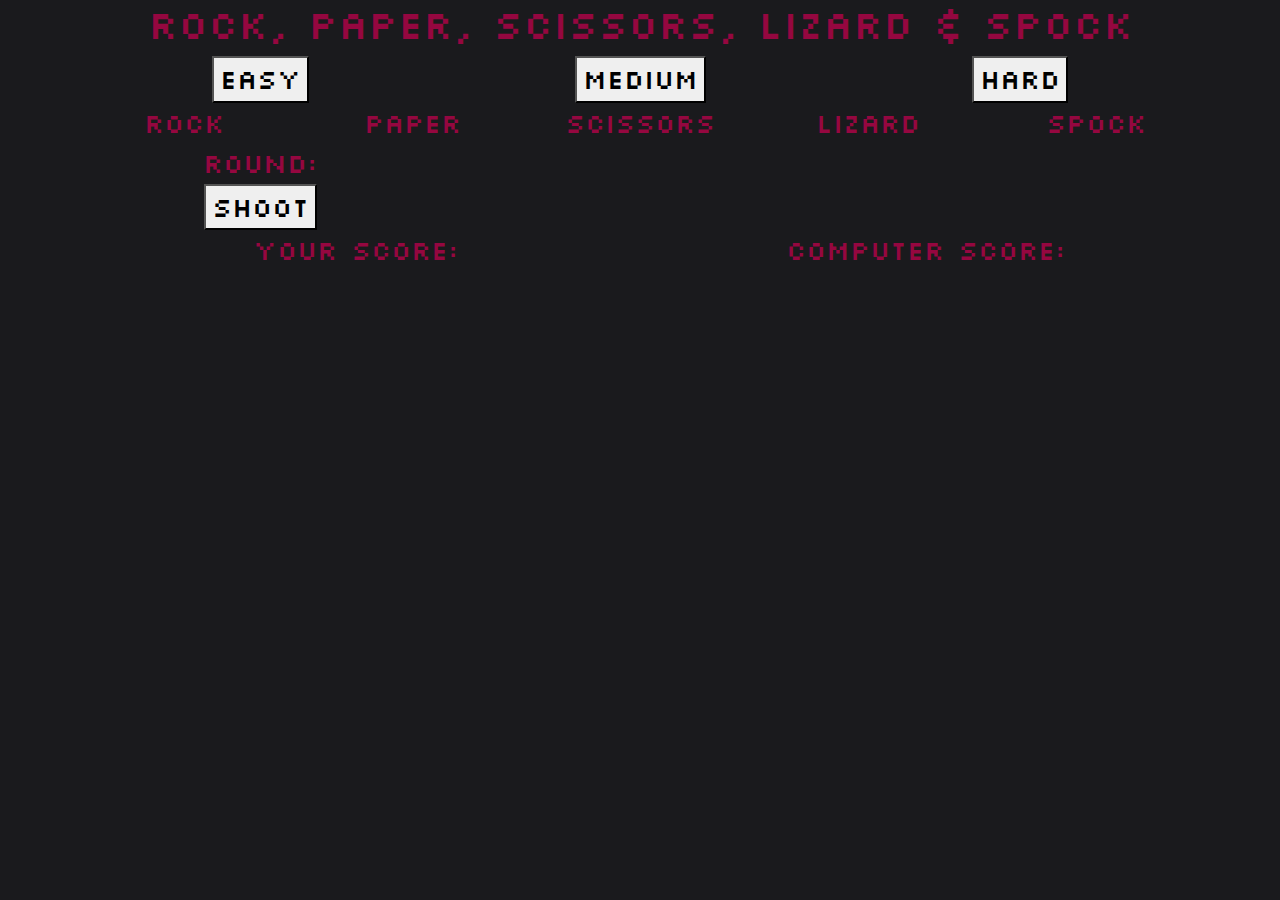
==== index.html @ 79e98b81 "Initial commit" ====
<!DOCTYPE html>
<html lang="en">

<head>
    <meta charset="UTF-8">
    <meta http-equiv="X-UA-Compatible" content="IE=edge">
    <meta name="viewport" content="width=device-width, initial-scale=1.0">
    <link rel="stylesheet" href="https://cdn.jsdelivr.net/npm/bootstrap@4.3.1/dist/css/bootstrap.min.css"
        integrity="sha384-ggOyR0iXCbMQv3Xipma34MD+dH/1fQ784/j6cY/iJTQUOhcWr7x9JvoRxT2MZw1T" crossorigin="anonymous">
    <link rel="preconnect" href="https://fonts.googleapis.com">
    <link rel="preconnect" href="https://fonts.gstatic.com" crossorigin>
    <link href="https://fonts.googleapis.com/css2?family=Silkscreen&display=swap" rel="stylesheet">
    <link rel="stylesheet" href="assets/CSS/style.css">
    <title>RPSLS</title>
</head>

<body>
    <h1>Rock, Paper, Scissors, Lizard & Spock</h1>

    <div class="container">
        <div class="row">
            <div class="col-4" id="outcome"></div>
        </div>
        <div class="row">
            <div class="col-4"><button>Easy</button></div>
            <div class="col-4"><button>Medium</button></div>
            <div class="col-4"><button>Hard</button></div>
        </div>
        <div class="row">
            <div class="col">Rock</div>
            <div class="col">Paper</div>
            <div class="col">Scissors</div>
            <div class="col">Lizard</div>
            <div class="col">Spock</div>
        </div>
        <div class="row">
            <div class="col-4">Round: </div>
        </div>
        <div class="row">
            <div class="col-4"><button>SHOOT</button></div>
        </div>
        <div class="row">
            <div class="col-4" id="computer-response"></div>
        </div>
        <div class="row">
            <div class="col-6">Your Score: </div>
            <div class="col-6">Computer Score: </div>
        </div>
    </div>

</body>

</html>
---- assets/CSS/style.css ----
/* --------- Global style */

body {
    background-color: white;
    font-family: 'Silkscreen', cursive;
    color: #950740;
    text-align: center;
    font-size: 27px;
    background-color: #1A1A1D;
}
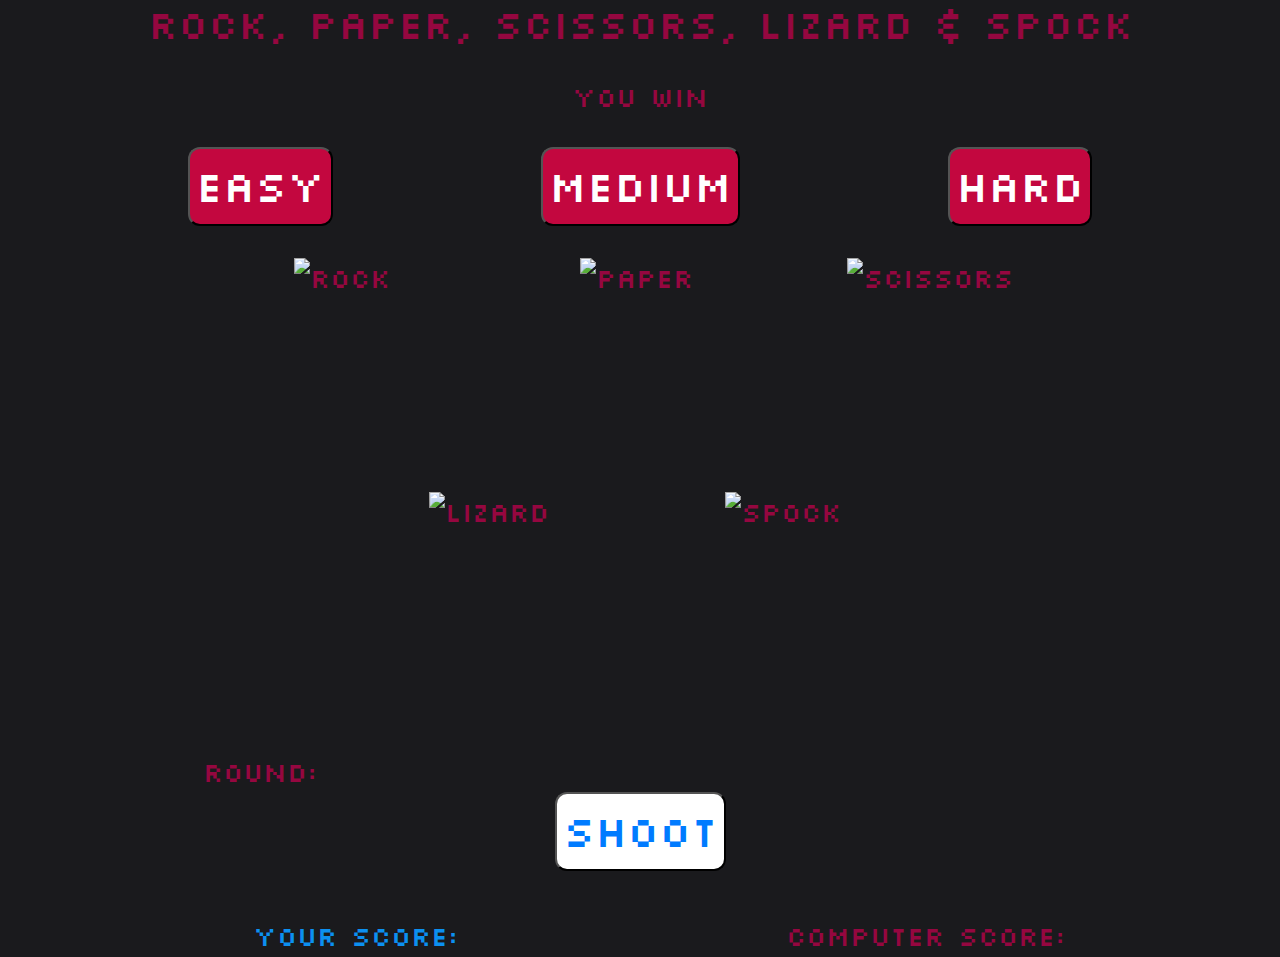
==== commit b11c9c29: "add js start logic to game" ====
--- a/index.html
+++ b/index.html
@@ -18,35 +18,61 @@
     <h1>Rock, Paper, Scissors, Lizard & Spock</h1>
 
     <div class="container">
+        <div class="row justify-content-center">
+            <div class="col-4" id="round-outcome">you win</div>
+        </div>
+        <form>
+            <div class="row" id="difficulty">
+                <div class="col-4"><button type="button" name="easy" class="game-buttons">Easy</button></div>
+                <div class="col-4"><button type="button" name="medium" class="game-buttons">Medium</button></div>
+                <div class="col-4"><button type="button" name="hard" class="game-buttons">Hard</button></div>
+            </div>
+            <div class="row" id="game-set">
+                <div class="col-12">
+                    <label class="game-items">
+                        <input type="radio" name="game-options" value="rock">
+                        <img id="option1" src="/assets/images/rock.png" alt="rock">
+                    </label>
+                    <label class="game-items">
+                        <input type="radio" name="game-options" value="paper">
+                        <img id="option2" src="/assets/images/paper.png" alt="paper">
+                    </label>
+                    <label class="game-items">
+                        <input type="radio" name="game-options" value="scissors">
+                        <img id="option3" src="/assets/images/scissor.png" alt="scissors">
+                    </label>
+                    <label class="game-items">
+                        <input type="radio" name="game-options" value="lizard">
+                        <img id="option4" src="/assets/images/lizard.png" alt="lizard">
+                    </label>
+                    <label class="game-items">
+                        <input type="radio" name="game-options" value="spock">
+                        <img id="option5" src="/assets/images/spock.png" alt="spock">
+                    </label>
+                </div>
+            </div>
+            <div class="row">
+                <div class="col-4">Round: </div>
+            </div>
+
+            <div class="row justify-content-center">
+                <div class="col-4"><button id="shoot-game" type="submit"><a href="outcome.html">SHOOT</a></button>
+                </div>
+            </div>
+        </form>
+
         <div class="row">
-            <div class="col-4" id="outcome"></div>
+            <div class="col-4" id="computer-response">
+                <p></p>
+            </div>
         </div>
-        <div class="row">
-            <div class="col-4"><button>Easy</button></div>
-            <div class="col-4"><button>Medium</button></div>
-            <div class="col-4"><button>Hard</button></div>
-        </div>
-        <div class="row">
-            <div class="col">Rock</div>
-            <div class="col">Paper</div>
-            <div class="col">Scissors</div>
-            <div class="col">Lizard</div>
-            <div class="col">Spock</div>
-        </div>
-        <div class="row">
-            <div class="col-4">Round: </div>
-        </div>
-        <div class="row">
-            <div class="col-4"><button>SHOOT</button></div>
-        </div>
-        <div class="row">
-            <div class="col-4" id="computer-response"></div>
-        </div>
-        <div class="row">
-            <div class="col-6">Your Score: </div>
-            <div class="col-6">Computer Score: </div>
+        <div class="row" id="current-score">
+            <div class="col-6" id="your-current-score">Your Score: </div>
+            <div class="col-6" id="computer-current-score">Computer Score: </div>
         </div>
     </div>
+
+    <script src="assets/js/script.js"></script>
 
 </body>
 
--- a/assets/CSS/style.css
+++ b/assets/CSS/style.css
@@ -7,4 +7,117 @@
     text-align: center;
     font-size: 27px;
     background-color: #1A1A1D;
+}
+
+h1,
+#round-outcome,
+#difficulty,
+#game-set,
+[type=submit] {
+    margin-bottom: 29px;
+}
+
+/* Page button style */
+
+.game-buttons {
+    height: 79px;
+    border-radius: 12px;
+    background-color: #C3073F;
+    font-size: 43px;
+    color: white;
+}
+
+.game-buttons:hover {
+    filter: drop-shadow(1px 2px 13px white);
+}
+
+.game-buttons:checked {
+    background-color: white;
+    font-size: 43px;
+    color: #C3073F;
+}
+
+.game-buttons:focus {
+    background-color: white;
+    font-size: 43px;
+    color: #C3073F;
+}
+
+#shoot-game {
+    color: black;
+    background-color: white;
+    height: 79px;
+    border-radius: 12px;
+    font-size: 43px;
+    text-decoration: none;
+}
+
+
+/*Game Option Icons */
+
+
+.game-items {
+    width: 280px;
+    height: 226px;
+    border: none;
+}
+
+
+/*Image sizes*/
+#option1 {
+    width: 280px;
+    height: 226px;
+    border: none;
+}
+
+#option2 {
+    width: 280px;
+    height: 226px;
+    border: none;
+}
+
+#option3 {
+    width: 280px;
+    height: 226px;
+    border: none;
+}
+
+#option4 {
+    width: 269px;
+    height: 185px;
+    border: none;
+}
+
+#option5 {
+    width: 237px;
+    height: 252px;
+    border: none;
+}
+
+/* button pseudo elements reactions*/
+[type=radio]:checked+img {
+    outline: 4px solid #0C90F0;
+    border-radius: 6px;
+    filter: none;
+}
+
+img:hover {
+    filter: drop-shadow(9px 0px 11px #0C90F0) drop-shadow(-4px 1px 0 #0C90F0);
+}
+
+
+[type=radio]+img {
+    cursor: pointer;
+    margin-right: 0.5rem;
+}
+
+[type=radio] {
+    position: absolute;
+    opacity: 0;
+    width: 0;
+    height: 0;
+}
+
+#your-current-score {
+    color: #0C90F0;
 }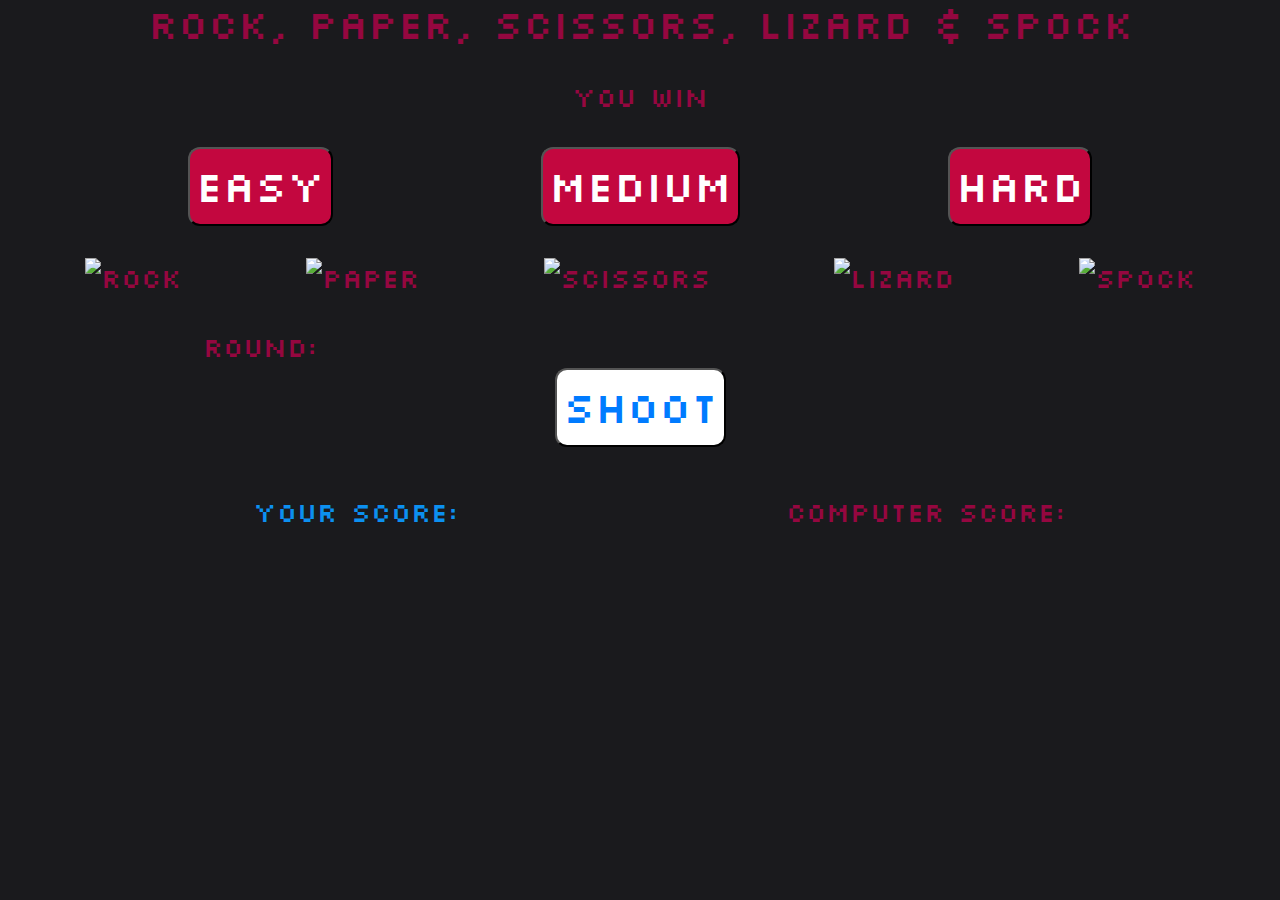
==== commit ec46b09a: "img update logic and style" ====
--- a/index.html
+++ b/index.html
@@ -27,28 +27,48 @@
                 <div class="col-4"><button type="button" name="medium" class="game-buttons">Medium</button></div>
                 <div class="col-4"><button type="button" name="hard" class="game-buttons">Hard</button></div>
             </div>
-            <div class="row" id="game-set">
+            <div class="row">
                 <div class="col-12">
-                    <label class="game-items">
+                    <ul id="game-set">
+                        <li tabindex="0" (click)=" getItem()">
+                            <img id="option1" src="/assets/images/rock.png" alt="rock">
+                        </li>
+                        <li tabindex="1" (click)=" getItem()">
+                            <img id="option2" src="/assets/images/paper.png" alt="paper">
+                        </li>
+                        <li tabindex="2" (click)=" getItem()">
+                            <img id="option3" src="/assets/images/scissor.png" alt="scissors">
+                        </li>
+                        <li tabindex="3" (click)=" getItem()">
+                            <img id="option4" src="/assets/images/lizard.png" alt="lizard">
+                        </li>
+                        <li tabindex="4" (click)=" getItem()">
+                            <img id="option5" src="/assets/images/spock.png" alt="spock">
+                        </li>
+
+                    </ul>
+
+
+                    <!-- <span class="game-items">
                         <input type="radio" name="game-options" value="rock">
                         <img id="option1" src="/assets/images/rock.png" alt="rock">
-                    </label>
-                    <label class="game-items">
+                    </span>
+                    <span class="game-items">
                         <input type="radio" name="game-options" value="paper">
                         <img id="option2" src="/assets/images/paper.png" alt="paper">
-                    </label>
-                    <label class="game-items">
+                    </span>
+                    <span class="game-items">
                         <input type="radio" name="game-options" value="scissors">
                         <img id="option3" src="/assets/images/scissor.png" alt="scissors">
-                    </label>
-                    <label class="game-items">
+                    </span>
+                    <span class="game-items">
                         <input type="radio" name="game-options" value="lizard">
                         <img id="option4" src="/assets/images/lizard.png" alt="lizard">
-                    </label>
-                    <label class="game-items">
+                    </span>
+                    <span class="game-items">
                         <input type="radio" name="game-options" value="spock">
                         <img id="option5" src="/assets/images/spock.png" alt="spock">
-                    </label>
+                    </span> -->
                 </div>
             </div>
             <div class="row">
--- a/assets/CSS/style.css
+++ b/assets/CSS/style.css
@@ -95,7 +95,9 @@
 }
 
 /* button pseudo elements reactions*/
-[type=radio]:checked+img {
+
+
+.selected {
     outline: 4px solid #0C90F0;
     border-radius: 6px;
     filter: none;
@@ -103,19 +105,24 @@
 
 img:hover {
     filter: drop-shadow(9px 0px 11px #0C90F0) drop-shadow(-4px 1px 0 #0C90F0);
-}
-
-
-[type=radio]+img {
     cursor: pointer;
     margin-right: 0.5rem;
 }
 
-[type=radio] {
-    position: absolute;
-    opacity: 0;
-    width: 0;
-    height: 0;
+ul {
+    display: flex;
+    align-items: stretch;
+    justify-content: space-between;
+    width: 100%;
+    margin: 0;
+    padding: 0;
+}
+
+li {
+    display: block;
+    flex: 0 1 auto;
+    /* Default */
+    list-style-type: none;
 }
 
 #your-current-score {
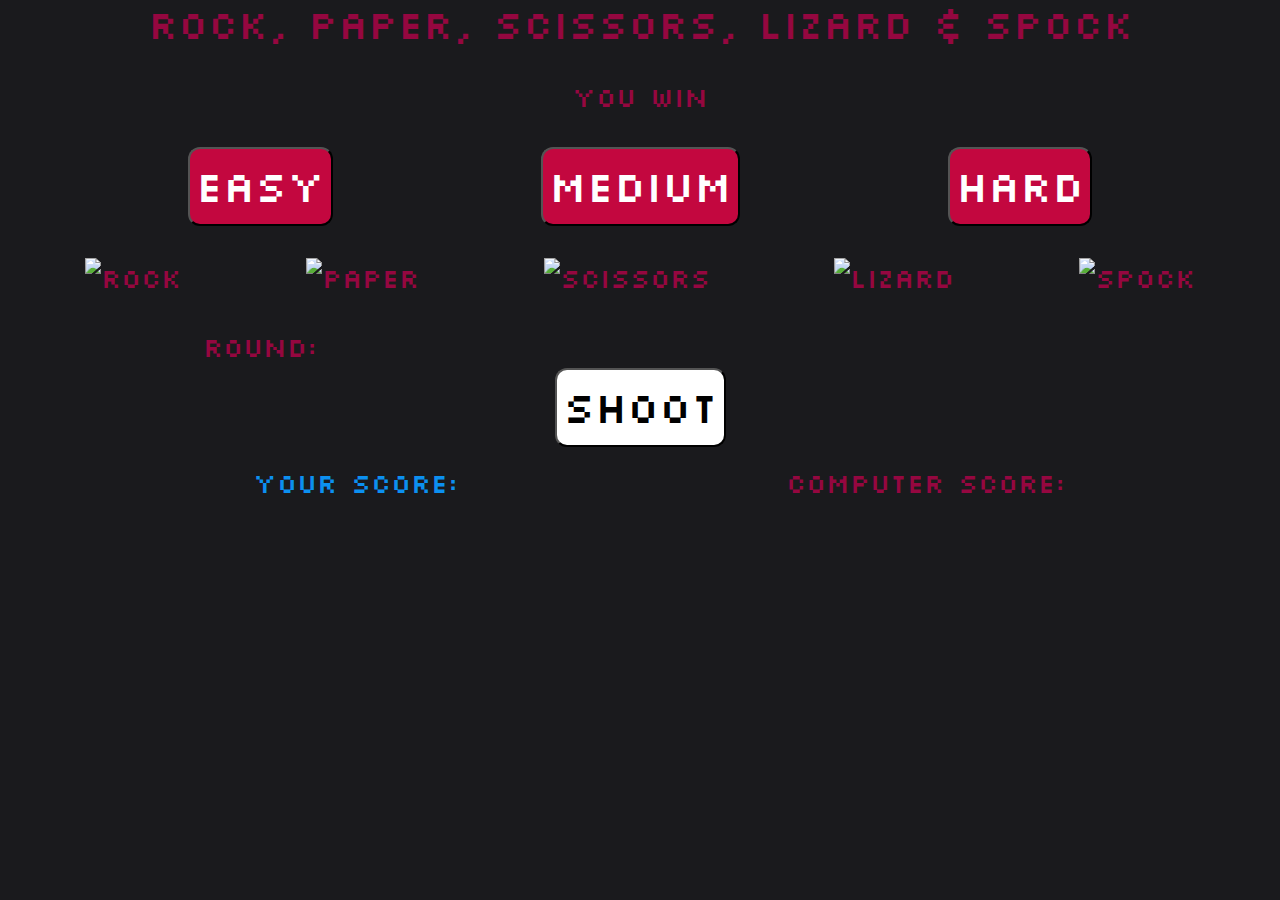
==== commit fdeeddc6: "add logic got button inputs" ====
--- a/index.html
+++ b/index.html
@@ -23,52 +23,30 @@
         </div>
         <form>
             <div class="row" id="difficulty">
-                <div class="col-4"><button type="button" name="easy" class="game-buttons">Easy</button></div>
-                <div class="col-4"><button type="button" name="medium" class="game-buttons">Medium</button></div>
-                <div class="col-4"><button type="button" name="hard" class="game-buttons">Hard</button></div>
+                <div class="col-4"><button type="button" id="easy" class="game-buttons">Easy</button></div>
+                <div class="col-4"><button type="button" id="medium" class="game-buttons">Medium</button></div>
+                <div class="col-4"><button type="button" id="hard" class="game-buttons">Hard</button></div>
             </div>
             <div class="row">
                 <div class="col-12">
                     <ul id="game-set">
                         <li tabindex="0" (click)=" getItem()">
-                            <img id="option1" src="/assets/images/rock.png" alt="rock">
+                            <img id="rock-option" src="/assets/images/rock.png" alt="rock">
                         </li>
                         <li tabindex="1" (click)=" getItem()">
-                            <img id="option2" src="/assets/images/paper.png" alt="paper">
+                            <img id="paper-option" src="/assets/images/paper.png" alt="paper">
                         </li>
                         <li tabindex="2" (click)=" getItem()">
-                            <img id="option3" src="/assets/images/scissor.png" alt="scissors">
+                            <img id="scissors-option" src="/assets/images/scissor.png" alt="scissors">
                         </li>
                         <li tabindex="3" (click)=" getItem()">
-                            <img id="option4" src="/assets/images/lizard.png" alt="lizard">
+                            <img id="lizard-option" src="/assets/images/lizard.png" alt="lizard">
                         </li>
                         <li tabindex="4" (click)=" getItem()">
-                            <img id="option5" src="/assets/images/spock.png" alt="spock">
+                            <img id="spock-option" src="/assets/images/spock.png" alt="spock">
                         </li>
 
                     </ul>
-
-
-                    <!-- <span class="game-items">
-                        <input type="radio" name="game-options" value="rock">
-                        <img id="option1" src="/assets/images/rock.png" alt="rock">
-                    </span>
-                    <span class="game-items">
-                        <input type="radio" name="game-options" value="paper">
-                        <img id="option2" src="/assets/images/paper.png" alt="paper">
-                    </span>
-                    <span class="game-items">
-                        <input type="radio" name="game-options" value="scissors">
-                        <img id="option3" src="/assets/images/scissor.png" alt="scissors">
-                    </span>
-                    <span class="game-items">
-                        <input type="radio" name="game-options" value="lizard">
-                        <img id="option4" src="/assets/images/lizard.png" alt="lizard">
-                    </span>
-                    <span class="game-items">
-                        <input type="radio" name="game-options" value="spock">
-                        <img id="option5" src="/assets/images/spock.png" alt="spock">
-                    </span> -->
                 </div>
             </div>
             <div class="row">
@@ -76,7 +54,7 @@
             </div>
 
             <div class="row justify-content-center">
-                <div class="col-4"><button id="shoot-game" type="submit"><a href="outcome.html">SHOOT</a></button>
+                <div class="col-4"><button id="shoot-game" type="button">Shoot</button>
                 </div>
             </div>
         </form>
--- a/assets/CSS/style.css
+++ b/assets/CSS/style.css
@@ -31,7 +31,9 @@
     filter: drop-shadow(1px 2px 13px white);
 }
 
-.game-buttons:checked {
+.game-buttons:checked {}
+
+#difficulty-selected {
     background-color: white;
     font-size: 43px;
     color: #C3073F;
@@ -64,31 +66,31 @@
 
 
 /*Image sizes*/
-#option1 {
+#rock-option {
     width: 280px;
     height: 226px;
     border: none;
 }
 
-#option2 {
+#paper-option {
     width: 280px;
     height: 226px;
     border: none;
 }
 
-#option3 {
+#scissors-option {
     width: 280px;
     height: 226px;
     border: none;
 }
 
-#option4 {
+#lizard-option {
     width: 269px;
     height: 185px;
     border: none;
 }
 
-#option5 {
+#spock-option {
     width: 237px;
     height: 252px;
     border: none;
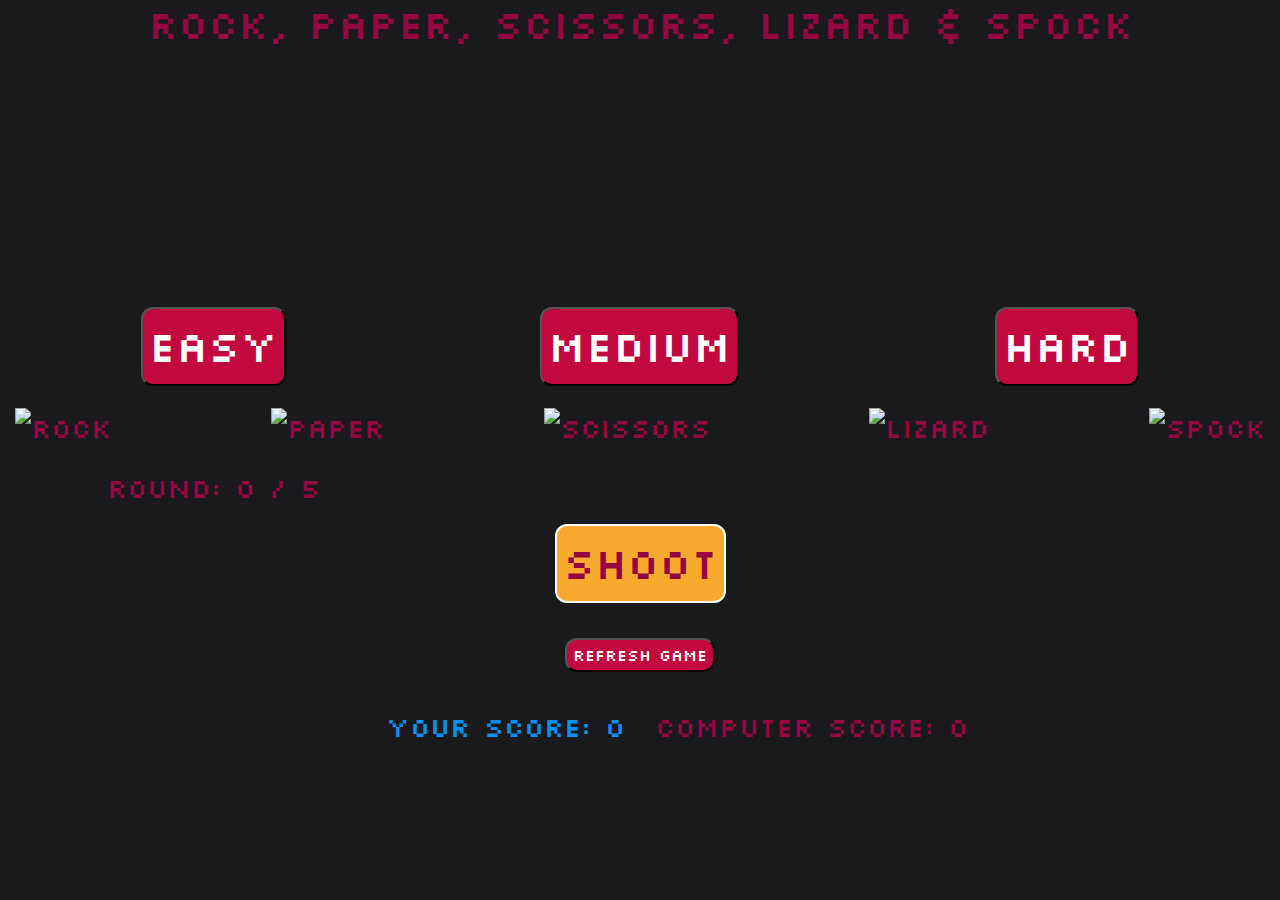
==== commit 5962132d: "Code val, code cleaned" ====
--- a/index.html
+++ b/index.html
@@ -16,10 +16,22 @@
 
 <body>
     <h1>Rock, Paper, Scissors, Lizard & Spock</h1>
-
-    <div class="container">
+    <div class="row justify-content-center">
+        <div class="col-4 hidden-round">
+            <p id="game-over-message"></p>
+            <a href="https://www.youtube.com/watch?v=_PUEoDYpUyQ" target="_blank" id="win-link"></a>
+        </div>
+    </div>
+    <div class="container-fluid">
+        <div class="row justify-content-center top-row">
+            <div class="col-4 hidden-round">
+                <p id="round-outcome"></p>
+            </div>
+        </div>
         <div class="row justify-content-center">
-            <div class="col-4" id="round-outcome">you win</div>
+            <div class="col-4 hidden-round">
+                <p id="pc-result"></p>
+            </div>
         </div>
         <form>
             <div class="row" id="difficulty">
@@ -30,48 +42,50 @@
             <div class="row">
                 <div class="col-12">
                     <ul id="game-set">
-                        <li tabindex="0" (click)=" getItem()">
-                            <img id="rock-option" src="/assets/images/rock.png" alt="rock">
+                        <li>
+                            <img id="rock" src="assets/images/rock.png" alt="rock">
                         </li>
-                        <li tabindex="1" (click)=" getItem()">
-                            <img id="paper-option" src="/assets/images/paper.png" alt="paper">
+                        <li>
+                            <img id="paper" src="assets/images/paper.png" alt="paper">
                         </li>
-                        <li tabindex="2" (click)=" getItem()">
-                            <img id="scissors-option" src="/assets/images/scissor.png" alt="scissors">
+                        <li>
+                            <img id="scissors" src="assets/images/scissor.png" alt="scissors">
                         </li>
-                        <li tabindex="3" (click)=" getItem()">
-                            <img id="lizard-option" src="/assets/images/lizard.png" alt="lizard">
+                        <li>
+                            <img id="lizard" src="assets/images/lizard.png" alt="lizard">
                         </li>
-                        <li tabindex="4" (click)=" getItem()">
-                            <img id="spock-option" src="/assets/images/spock.png" alt="spock">
+                        <li>
+                            <img id="spock" src="assets/images/spock.png" alt="spock">
                         </li>
 
                     </ul>
                 </div>
             </div>
             <div class="row">
-                <div class="col-4">Round: </div>
+                <p class="col-4">Round: <span id="round-count">0</span> / 5</p>
+
             </div>
 
             <div class="row justify-content-center">
-                <div class="col-4"><button id="shoot-game" type="button">Shoot</button>
+                <div class="col-4"><button id="shoot-game" type="button"><span>Shoot</span></button>
+                </div>
+            </div>
+            <div class="row justify-content-center">
+                <div class="col-4">
+                    <button id="restart-game" type="button" onClick="window.location.reload();"><i
+                            class="fa-solid fa-rotate-right"></i> Refresh Game</button>
                 </div>
             </div>
         </form>
-
-        <div class="row">
-            <div class="col-4" id="computer-response">
-                <p></p>
-            </div>
-        </div>
         <div class="row" id="current-score">
-            <div class="col-6" id="your-current-score">Your Score: </div>
-            <div class="col-6" id="computer-current-score">Computer Score: </div>
+            <p class="col-6" id="your-current-score">Your Score: <span id="your-count">0</span></p>
+            <p class="col-6" id="computer-current-score">Computer Score: <span id="pc-count">0</span></p>
         </div>
     </div>
 
+
+    <script src="https://kit.fontawesome.com/11fbf8dd58.js" crossorigin="anonymous"></script>
     <script src="assets/js/script.js"></script>
-
 </body>
 
 </html>--- a/assets/CSS/style.css
+++ b/assets/CSS/style.css
@@ -10,16 +10,43 @@
 }
 
 h1,
-#round-outcome,
+
 #difficulty,
 #game-set,
 [type=submit] {
-    margin-bottom: 29px;
+    margin-bottom: 19px;
+}
+
+#game-over-message {
+    width: 550px;
+}
+
+#win-link {
+    width: 550px;
+}
+
+#pc-result {
+    color: white;
+}
+
+.hidden-round {
+    height: 80px;
 }
 
 /* Page button style */
+#round-outcome {
+    color: white;
+}
 
 .game-buttons {
+    height: 79px;
+    border-radius: 12px;
+    background-color: #C3073F;
+    font-size: 43px;
+    color: white;
+}
+
+button {
     height: 79px;
     border-radius: 12px;
     background-color: #C3073F;
@@ -31,21 +58,7 @@
     filter: drop-shadow(1px 2px 13px white);
 }
 
-.game-buttons:checked {}
-
-#difficulty-selected {
-    background-color: white;
-    font-size: 43px;
-    color: #C3073F;
-}
-
-.game-buttons:focus {
-    background-color: white;
-    font-size: 43px;
-    color: #C3073F;
-}
-
-#shoot-game {
+.difficulty-selected {
     color: black;
     background-color: white;
     height: 79px;
@@ -66,31 +79,31 @@
 
 
 /*Image sizes*/
-#rock-option {
+#rock {
     width: 280px;
     height: 226px;
     border: none;
 }
 
-#paper-option {
+#paper {
     width: 280px;
     height: 226px;
     border: none;
 }
 
-#scissors-option {
+#scissors {
     width: 280px;
     height: 226px;
     border: none;
 }
 
-#lizard-option {
+#lizard {
     width: 269px;
     height: 185px;
     border: none;
 }
 
-#spock-option {
+#spock {
     width: 237px;
     height: 252px;
     border: none;
@@ -104,6 +117,8 @@
     border-radius: 6px;
     filter: none;
 }
+
+
 
 img:hover {
     filter: drop-shadow(9px 0px 11px #0C90F0) drop-shadow(-4px 1px 0 #0C90F0);
@@ -129,4 +144,53 @@
 
 #your-current-score {
     color: #0C90F0;
+    text-align: end;
+}
+
+#computer-current-score {
+    text-align: start;
+}
+
+
+/* Run the game button */
+#shoot-game {
+    height: 79px;
+    border-radius: 12px;
+    background-color: #f7aa2e;
+    font-size: 43px;
+    color: #950740;
+    border: solid 2px white;
+}
+
+#shoot-game:hover span {
+    display: none;
+}
+
+#shoot-game:hover {
+    background-color: #C3073F;
+    color: white;
+    color: white;
+}
+
+#shoot-game:hover::before {
+    content: "Shoot >>>";
+    width: fit-content;
+}
+
+#shoot-game:active {
+    height: 79px;
+    border-radius: 12px;
+    background-color: #fcba03;
+    font-size: 43px;
+    color: #950740;
+    border: solid 2px blue;
+}
+
+/* refresh Game button */
+
+#restart-game {
+    margin-top: 35px;
+    margin-bottom: 35px;
+    font-size: 16px;
+    height: 34px;
 }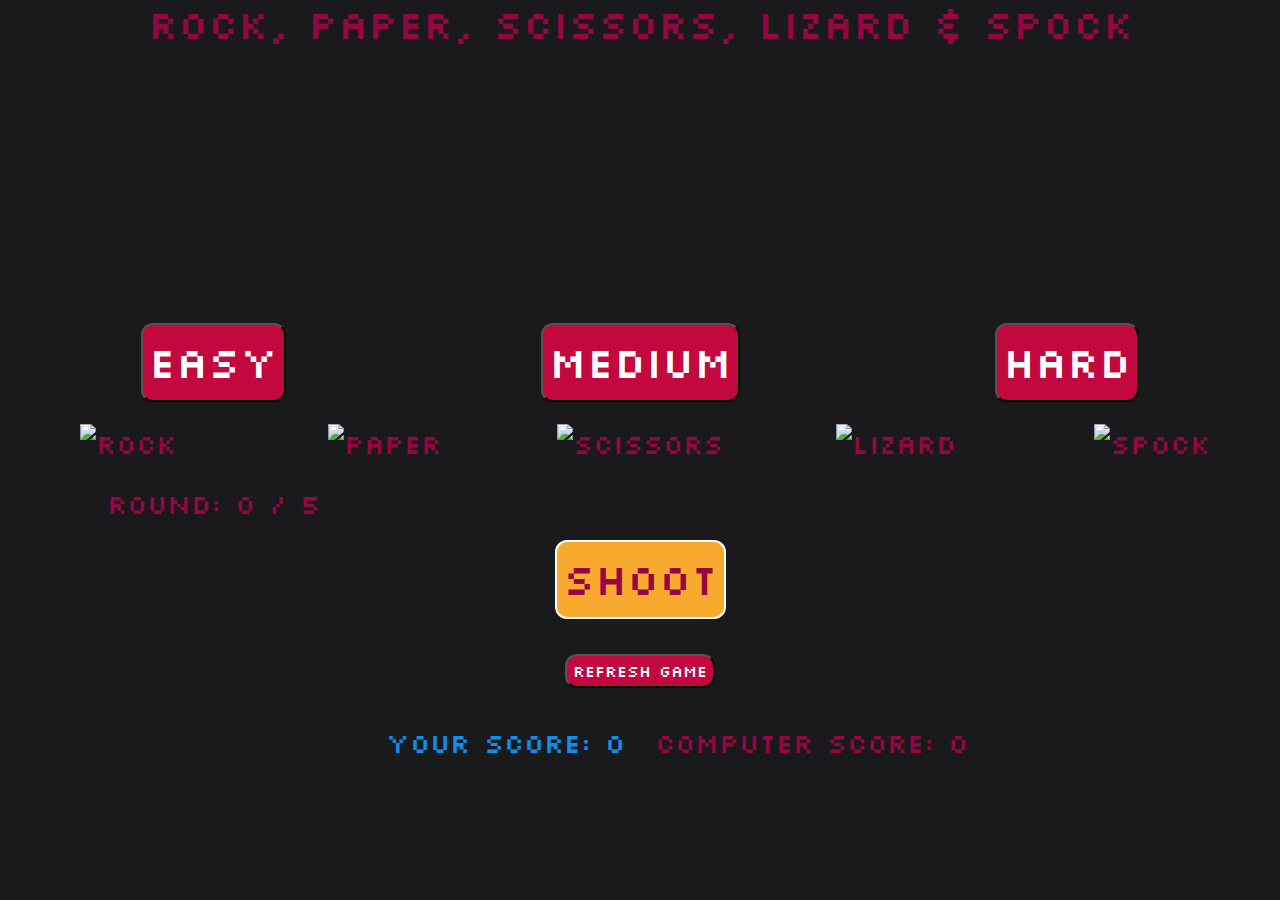
==== commit 8bb6a9a8: "add readme.md images, update readme" ====
--- a/index.html
+++ b/index.html
@@ -16,65 +16,91 @@
 
 <body>
     <h1>Rock, Paper, Scissors, Lizard & Spock</h1>
-    <div class="row justify-content-center">
-        <div class="col-4 hidden-round">
-            <p id="game-over-message"></p>
-            <a href="https://www.youtube.com/watch?v=_PUEoDYpUyQ" target="_blank" id="win-link"></a>
+    <div class="container-fluid">
+        <div class="row justify-content-center">
+            <div class="col-12 text-center hidden-round">
+                <span id="game-over-message" class="text-center"></span>
+            </div>
+        </div>
+        <div class="row justify-content-center">
+            <div class="col-12 text-center hidden-round">
+                <a href="https://www.youtube.com/watch?v=_PUEoDYpUyQ" target="_blank" id="win-link"></a>
+            </div>
         </div>
     </div>
+
     <div class="container-fluid">
         <div class="row justify-content-center top-row">
-            <div class="col-4 hidden-round">
+            <div class="col-12 text-center hidden-round">
                 <p id="round-outcome"></p>
             </div>
         </div>
         <div class="row justify-content-center">
-            <div class="col-4 hidden-round">
+            <div class="col-12 text-center hidden-round">
                 <p id="pc-result"></p>
             </div>
         </div>
         <form>
-            <div class="row" id="difficulty">
-                <div class="col-4"><button type="button" id="easy" class="game-buttons">Easy</button></div>
-                <div class="col-4"><button type="button" id="medium" class="game-buttons">Medium</button></div>
-                <div class="col-4"><button type="button" id="hard" class="game-buttons">Hard</button></div>
+            <div class="row justify-content-center" id="difficulty">
+                <div class="col"><button type="button" id="easy" class="game-buttons">Easy</button></div>
+                <div class="col"><button type="button" id="medium" class="game-buttons">Medium</button></div>
+                <div class="col"><button type="button" id="hard" class="game-buttons">Hard</button></div>
+            </div>
+            <div class="row justify-content-center" id="game-set">
+                <!-- <div class="col-12" > -->
+                <!-- <div > -->
+                <div class="col">
+
+                    <img id="rock" src="assets/images/rock.png" alt="rock">
+
+                </div>
+
+                <div class="col">
+
+                    <img id="paper" src="assets/images/paper.png" alt="paper">
+
+                </div>
+
+                <div class="col">
+
+                    <img id="scissors" src="assets/images/scissor.png" alt="scissors">
+
+                </div>
+
+                <div class="col">
+
+                    <img id="lizard" src="assets/images/lizard.png" alt="lizard">
+
+                </div>
+
+                <div class="col">
+
+                    <img id="spock" src="assets/images/spock.png" alt="spock">
+
+                </div>
+                <!-- </div> -->
+                <!-- </div> -->
+
+
             </div>
             <div class="row">
                 <div class="col-12">
-                    <ul id="game-set">
-                        <li>
-                            <img id="rock" src="assets/images/rock.png" alt="rock">
-                        </li>
-                        <li>
-                            <img id="paper" src="assets/images/paper.png" alt="paper">
-                        </li>
-                        <li>
-                            <img id="scissors" src="assets/images/scissor.png" alt="scissors">
-                        </li>
-                        <li>
-                            <img id="lizard" src="assets/images/lizard.png" alt="lizard">
-                        </li>
-                        <li>
-                            <img id="spock" src="assets/images/spock.png" alt="spock">
-                        </li>
+                    <div class="row">
+                        <p class="col-4">Round: <span id="round-count">0</span> / 5</p>
 
-                    </ul>
+                    </div>
+                    <div class="row justify-content-center">
+                        <div class="col-4"><button id="shoot-game" type="button"><span>Shoot</span></button>
+                        </div>
+                    </div>
+                    <div class="row justify-content-center">
+                        <div class="col-4">
+                            <button id="restart-game" type="button" onClick="window.location.reload();"><i
+                                    class="fa-solid fa-rotate-right"></i> Refresh Game</button>
+                        </div>
+                    </div>
                 </div>
-            </div>
-            <div class="row">
-                <p class="col-4">Round: <span id="round-count">0</span> / 5</p>
 
-            </div>
-
-            <div class="row justify-content-center">
-                <div class="col-4"><button id="shoot-game" type="button"><span>Shoot</span></button>
-                </div>
-            </div>
-            <div class="row justify-content-center">
-                <div class="col-4">
-                    <button id="restart-game" type="button" onClick="window.location.reload();"><i
-                            class="fa-solid fa-rotate-right"></i> Refresh Game</button>
-                </div>
             </div>
         </form>
         <div class="row" id="current-score">
--- a/assets/CSS/style.css
+++ b/assets/CSS/style.css
@@ -30,7 +30,7 @@
 }
 
 .hidden-round {
-    height: 80px;
+    height: 64px;
 }
 
 /* Page button style */
